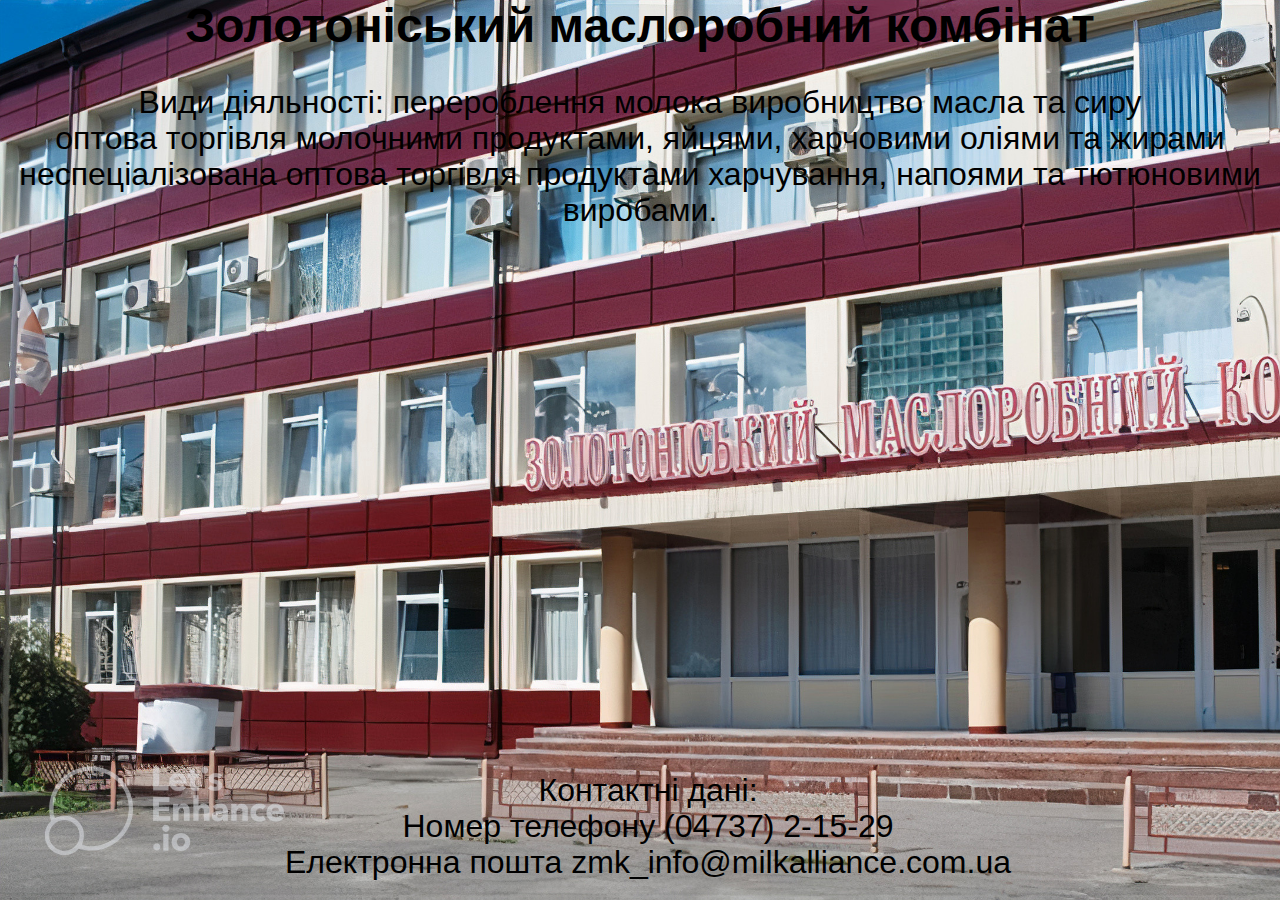
==== Інформатика.html @ da6a49ea "Add files via upload" ====
<html>
<head>
	<title>Візитівка</title>
	<link rel="stylesheet" type="text/css" href="file.css" rel="icon" type="image/x-icon" href="logo_uk.svg">
</head>
<body text="black">
	<h2><b><center>Золотоніський маслоробний комбінат</center></b></h2>
	<center>Види діяльності: перероблення молока виробництво масла та сиру<br>оптова торгівля молочними продуктами, яйцями, харчовими оліями та жирами<br> неспеціалізована оптова торгівля продуктами харчування, напоями та тютюновими виробами.</center><br>
<footer><center>Контактні дані:<br>Номер телефону (04737) 2-15-29<br>Електронна пошта 	
zmk_info@milkalliance.com.ua</center></footer>

</body>
</html>
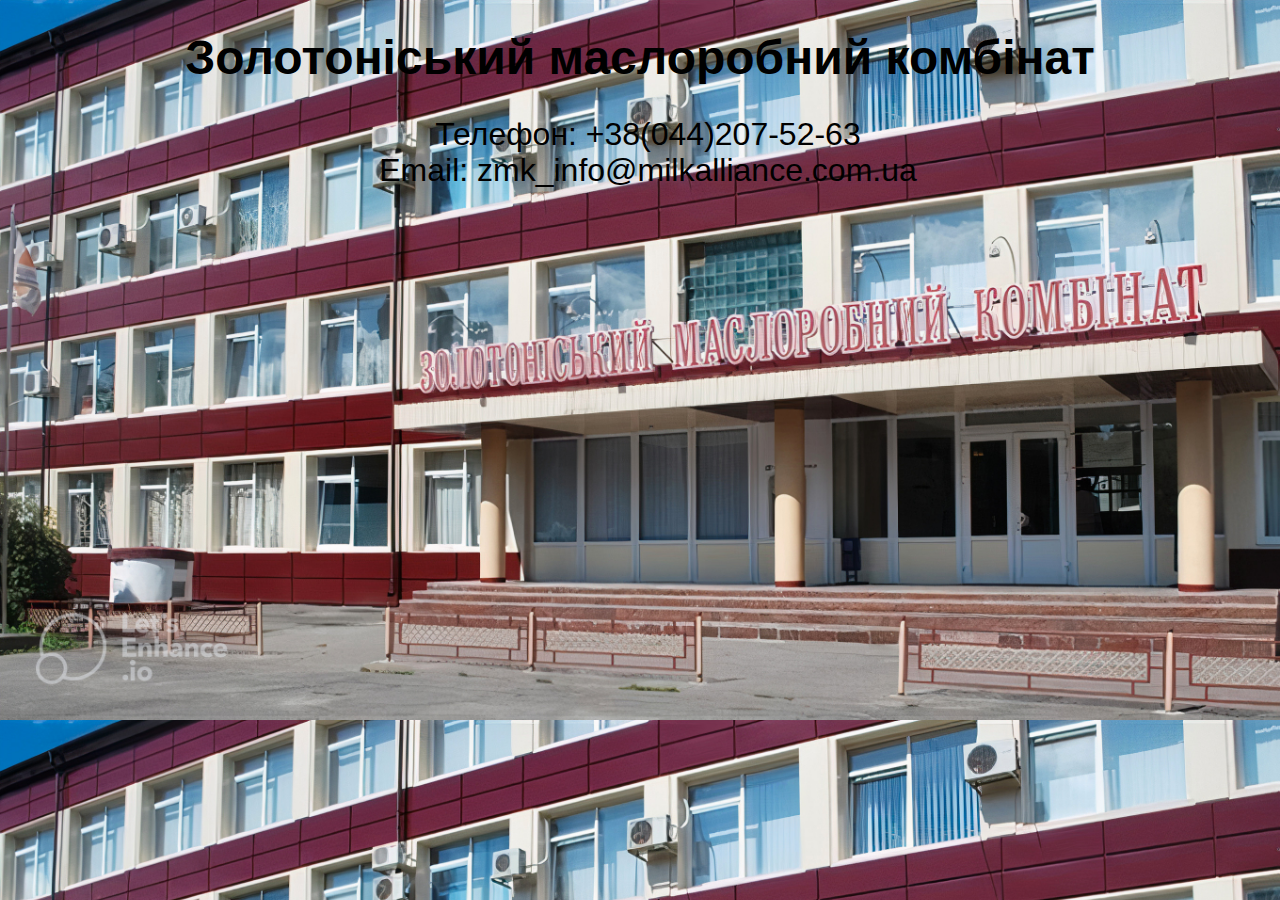
==== commit 883b6555: "Update Інформатика.html" ====
--- a/Інформатика.html
+++ b/Інформатика.html
@@ -1,13 +1,12 @@
+<!DOCTYPE html>
 <html>
 <head>
 	<title>Візитівка</title>
 	<link rel="stylesheet" type="text/css" href="file.css" rel="icon" type="image/x-icon" href="logo_uk.svg">
+	<link rel="stylesheet" type="text/css" href="Materials/file.css" href="Materials/logo_uk.svg">
 </head>
 <body text="black">
 	<h2><b><center>Золотоніський маслоробний комбінат</center></b></h2>
-	<center>Види діяльності: перероблення молока виробництво масла та сиру<br>оптова торгівля молочними продуктами, яйцями, харчовими оліями та жирами<br> неспеціалізована оптова торгівля продуктами харчування, напоями та тютюновими виробами.</center><br>
-<footer><center>Контактні дані:<br>Номер телефону (04737) 2-15-29<br>Електронна пошта 	
-zmk_info@milkalliance.com.ua</center></footer>
-
+	<footer><center>Телефон: +38(044)207-52-63<br>Email: zmk_info@milkalliance.com.ua</center></footer>
 </body>
-</html>+</html>
